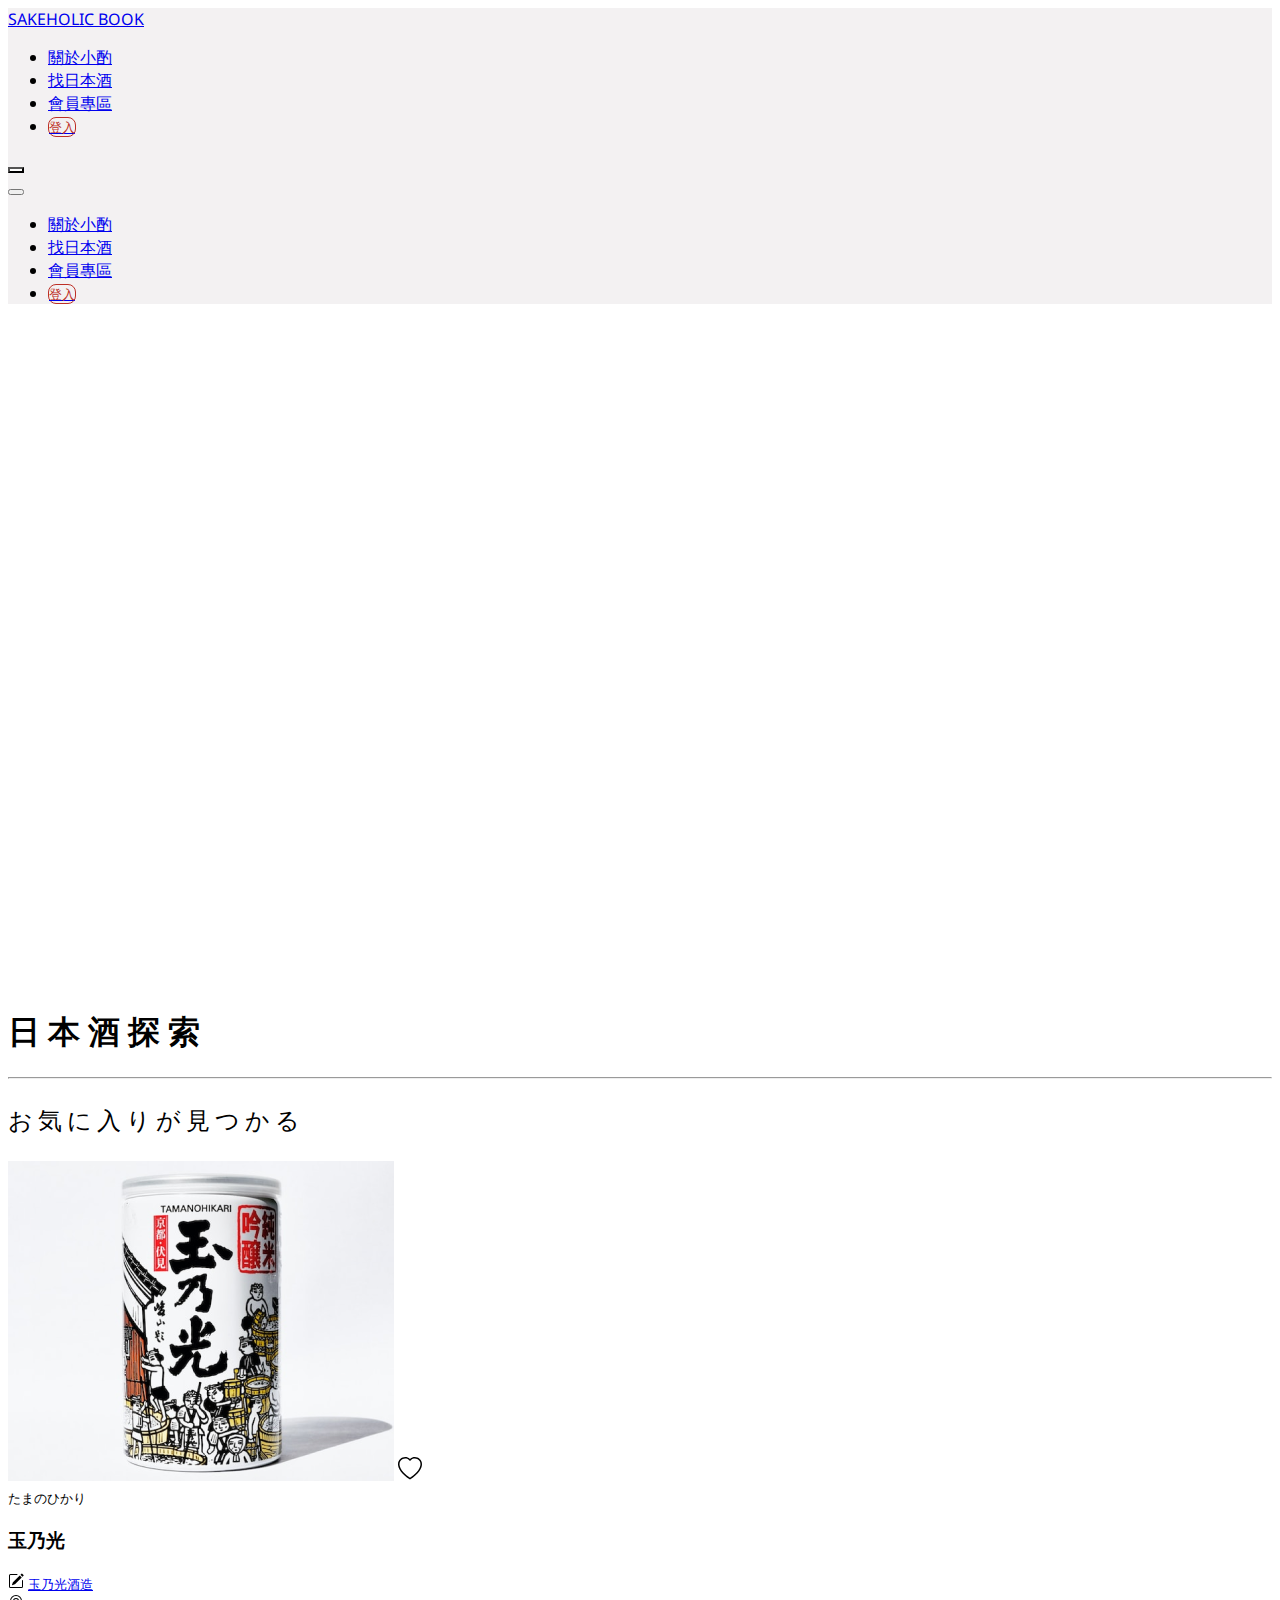
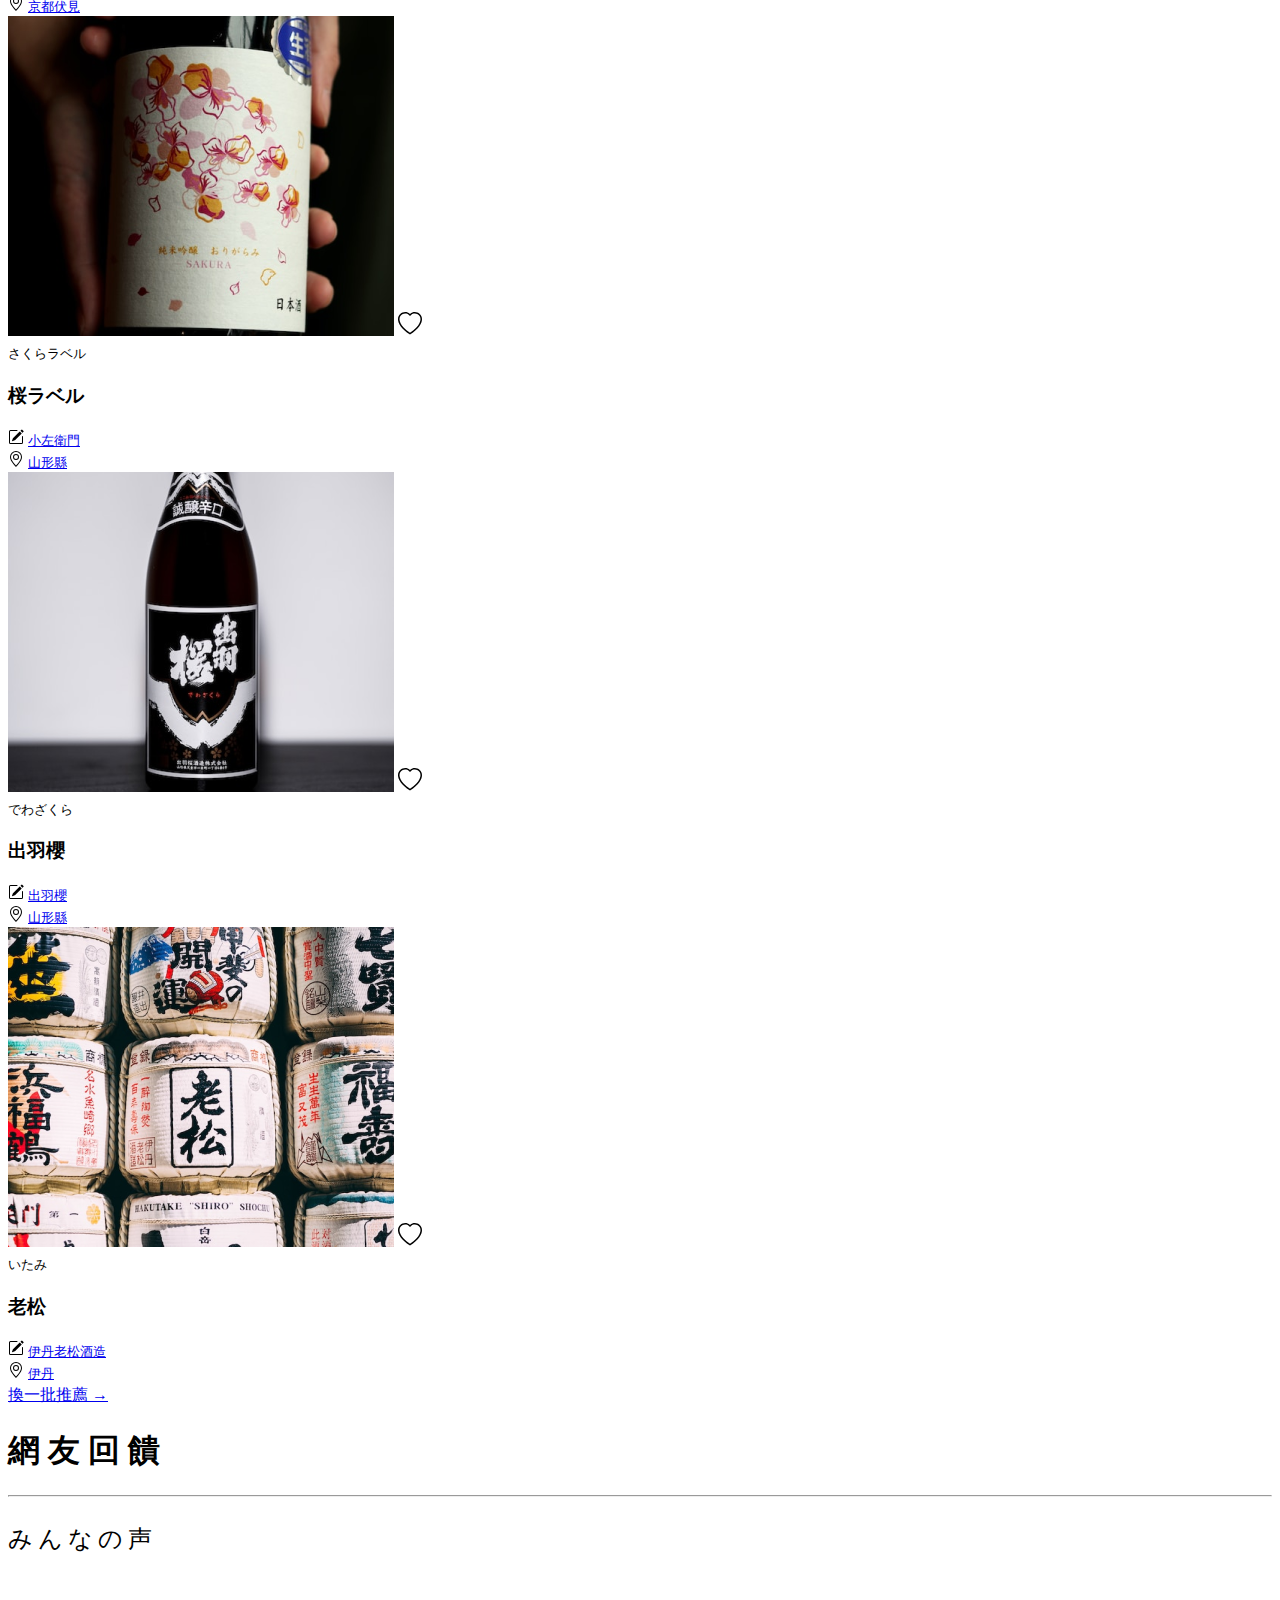
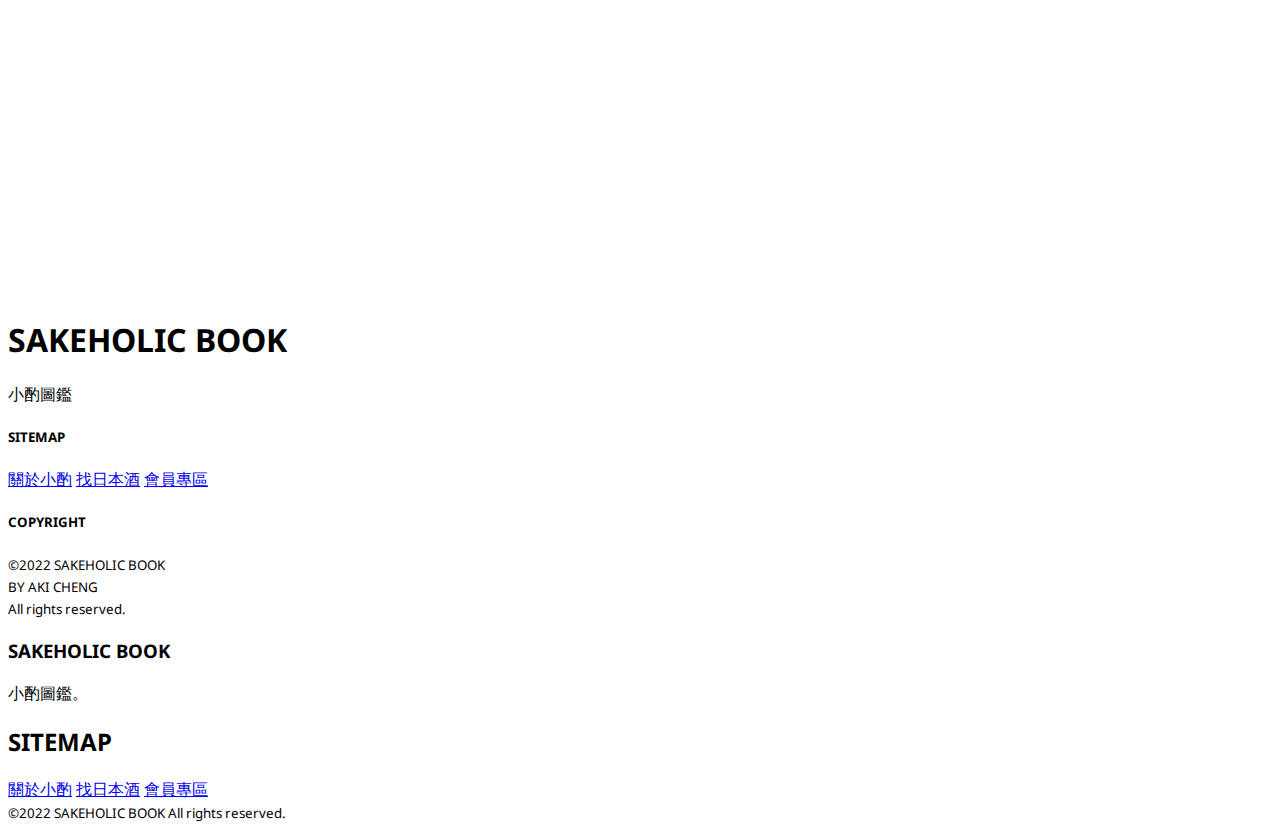
==== html/index.html @ f21bcbd8 "home page finish" ====
<!DOCTYPE html>
<html lang="en">
<head>
    <meta charset="UTF-8">
    <meta http-equiv="X-UA-Compatible" content="IE=edge">
    <meta name="viewport" content="width=device-width, initial-scale=1.0">
    <link href="https://cdn.jsdelivr.net/npm/bootstrap@5.3.0-alpha2/dist/css/bootstrap.min.css" rel="stylesheet" 
    integrity="sha384-aFq/bzH65dt+w6FI2ooMVUpc+21e0SRygnTpmBvdBgSdnuTN7QbdgL+OapgHtvPp" crossorigin="anonymous">
    <link rel="preconnect" href="https://fonts.googleapis.com">
    <link rel="preconnect" href="https://fonts.gstatic.com" crossorigin>
    <link href="https://fonts.googleapis.com/css2?family=Noto+Sans:wght@400;600;700&display=swap" rel="stylesheet">     
    <link rel="stylesheet" href="../css/index.css">
    <script src="https://cdn.jsdelivr.net/npm/bootstrap@5.3.0-alpha2/dist/js/bootstrap.bundle.min.js" 
    integrity="sha384-qKXV1j0HvMUeCBQ+QVp7JcfGl760yU08IQ+GpUo5hlbpg51QRiuqHAJz8+BrxE/N" crossorigin="anonymous"></script>
    <title>Document</title>
</head>
<body>
    <nav class="navbar w-100">
        <div class="container p-0">
            <div class="container-fluid px-0 py-4 d-flex  flex-sm-column flex-lg-row justify-content-between align-items-start">
                <a class="navbar-brand fs-4 fw-bold m-0 d-inline ms-3 ms-lg-0 title" href="./index.html">SAKEHOLIC BOOK</a>
                <div class="d-none d-sm-block">
                    <ul class="nav justify-content-end">
                        <li class="nav-item mx-3 my-2">
                            <a class="nav-link text-dark p-0" href="#">關於小酌</a>
                        </li>
                        <li class="nav-item mx-3 my-2">
                            <a class="nav-link text-dark p-0" href="#">找日本酒</a>
                        </li>
                        <li class="nav-item mx-3 my-2">
                            <a class="nav-link text-dark p-0" href="#">會員專區</a>
                        </li>
                        <li class="nav-item mx-3 my-2">
                            <a class="text-decoration-none" href="#">
                                <small class="red login px-4 py-1 fw-bold">登入</small>
                            </a>
                        </li>
                    </ul>
                </div>
                <div class="d-sm-none mx-4">
                    <button class="navbar-toggler menu" type="button" data-bs-toggle="offcanvas" data-bs-target="#offcanvasNavbar" aria-controls="offcanvasNavbar" aria-label="Toggle navigation">
                        <span class="navbar-toggler-icon"></span>
                    </button>
                    <div class="offcanvas offcanvas-end" tabindex="-1" id="offcanvasNavbar" aria-labelledby="offcanvasNavbarLabel">
                        <div class="offcanvas-header">
                          <button type="button" class="btn-close" data-bs-dismiss="offcanvas" aria-label="Close"></button>
                        </div>
                        <div class="offcanvas-body d-flex justify-content-center">
                            <ul class="nav d-flex flex-column justify-content-evenly text-center">
                                <li class="nav-item mx-3 my-2">
                                    <a class="nav-link text-dark p-0 fs-2" href="#">關於小酌</a>
                                </li>
                                <li class="nav-item mx-3 my-2">
                                    <a class="nav-link text-dark p-0 fs-2" href="#">找日本酒</a>
                                </li>
                                <li class="nav-item mx-3 my-2">
                                    <a class="nav-link text-dark p-0 fs-2" href="#">會員專區</a>
                                </li>
                                <li class="nav-item mx-3 my-2">
                                    <a class="text-decoration-none" href="#">
                                        <small class="red login px-4 py-1 fw-bold fs-2">登入</small>
                                    </a>
                                </li>
                            </ul>
                        </div>
                    </div>
                </div>
            </div>
        </div>
    </nav>
    <header class="hero mb-5"></header>
    <section class="my-5">
        <div class="container">
            <div class="m-2 m-md-5">
                <div class="d-flex flex-row justify-content-between align-items-center">
                    <h1 class="fw-bold section-title">日本酒探索</h1>
                    <hr class="w-50">
                </div>
                <p class="section-subtitle fw-light">お気に入りが見つかる</p>
            </div>
            <div class="mb-5">
                <div class="row row-cols-1 row-cols-md-2 g-5 w-100 m-0">
                    <div class="col p-0">
                        <div class="card  border-light-subtles mx-auto position-relative shadow left">
                            <img src="../image/index/Rectangle 310.png" class="card-img-top" alt="...">
                            <svg xmlns="http://www.w3.org/2000/svg" width="24" height="24" fill="currentColor" class="bi bi-heart position-absolute heart" viewBox="0 0 16 16">
                                <path d="m8 2.748-.717-.737C5.6.281 2.514.878 1.4 3.053c-.523 1.023-.641 2.5.314 4.385.92 1.815 2.834 3.989 6.286 6.357 3.452-2.368 5.365-4.542 6.286-6.357.955-1.886.838-3.362.314-4.385C13.486.878 10.4.28 8.717 2.01L8 2.748zM8 15C-7.333 4.868 3.279-3.04 7.824 1.143c.06.055.119.112.176.171a3.12 3.12 0 0 1 .176-.17C12.72-3.042 23.333 4.867 8 15z"/>
                            </svg>
                            <div class="card-body mx-3">
                                <small class="text-body-tertiary">たまのひかり</small>
                                <h3 class="fw-bold my-2">玉乃光</h3>
                                <div class="d-flex flex-row justify-content-between fw-bold">
                                    <div class="text-secondary">
                                        <svg xmlns="http://www.w3.org/2000/svg" width="16" height="16" fill="currentColor" class="bi bi-pencil-square" viewBox="0 0 16 16">
                                            <path d="M15.502 1.94a.5.5 0 0 1 0 .706L14.459 3.69l-2-2L13.502.646a.5.5 0 0 1 .707 0l1.293 1.293zm-1.75 2.456-2-2L4.939 9.21a.5.5 0 0 0-.121.196l-.805 2.414a.25.25 0 0 0 .316.316l2.414-.805a.5.5 0 0 0 .196-.12l6.813-6.814z"/>
                                            <path fill-rule="evenodd" d="M1 13.5A1.5 1.5 0 0 0 2.5 15h11a1.5 1.5 0 0 0 1.5-1.5v-6a.5.5 0 0 0-1 0v6a.5.5 0 0 1-.5.5h-11a.5.5 0 0 1-.5-.5v-11a.5.5 0 0 1 .5-.5H9a.5.5 0 0 0 0-1H2.5A1.5 1.5 0 0 0 1 2.5v11z"/>
                                        </svg>
                                        <small><a href="#" class="text-decoration-none link-secondary">玉乃光酒造</a></small>
                                    </div>
                                    <div class="text-secondary">
                                        <svg xmlns="http://www.w3.org/2000/svg" viewBox="0 0 16 16" width="16" height="16" fill="currentColor" class="text-secondary">
                                            <path d="M12.166 8.94c-.524 1.062-1.234 2.12-1.96 3.07A31.493 31.493 0 0 1 8 14.58a31.481 31.481 0 0 1-2.206-2.57c-.726-.95-1.436-2.008-1.96-3.07C3.304 7.867 3 6.862 3 6a5 5 0 0 1 10 0c0 .862-.305 1.867-.834 2.94zM8 16s6-5.686 6-10A6 6 0 0 0 2 6c0 4.314 6 10 6 10z"></path>
                                            <path d="M8 8a2 2 0 1 1 0-4 2 2 0 0 1 0 4zm0 1a3 3 0 1 0 0-6 3 3 0 0 0 0 6z"></path>
                                        </svg>
                                        <small><a href="#" class="text-decoration-none link-secondary">京都伏見</a></small>
                                    </div>
                                </div>
                            </div>
                        </div>
                    </div>
                    <div class="col p-0">
                        <div class="card  border-light-subtles mx-auto position-relative shadow right">
                            <img src="../image/index/Rectangle 310 (1).png" class="card-img-top" alt="...">
                            <svg xmlns="http://www.w3.org/2000/svg" width="24" height="24" fill="currentColor" class="bi bi-heart position-absolute heart" viewBox="0 0 16 16">
                                <path d="m8 2.748-.717-.737C5.6.281 2.514.878 1.4 3.053c-.523 1.023-.641 2.5.314 4.385.92 1.815 2.834 3.989 6.286 6.357 3.452-2.368 5.365-4.542 6.286-6.357.955-1.886.838-3.362.314-4.385C13.486.878 10.4.28 8.717 2.01L8 2.748zM8 15C-7.333 4.868 3.279-3.04 7.824 1.143c.06.055.119.112.176.171a3.12 3.12 0 0 1 .176-.17C12.72-3.042 23.333 4.867 8 15z"/>
                            </svg>
                            <div class="card-body mx-3">
                                <small class="text-body-tertiary">さくらラベル</small>
                                <h3 class="fw-bold my-2">桜ラベル</h3>
                                <div class="d-flex flex-row justify-content-between fw-bold">
                                    <div class="text-secondary">
                                        <svg xmlns="http://www.w3.org/2000/svg" width="16" height="16" fill="currentColor" class="bi bi-pencil-square" viewBox="0 0 16 16">
                                            <path d="M15.502 1.94a.5.5 0 0 1 0 .706L14.459 3.69l-2-2L13.502.646a.5.5 0 0 1 .707 0l1.293 1.293zm-1.75 2.456-2-2L4.939 9.21a.5.5 0 0 0-.121.196l-.805 2.414a.25.25 0 0 0 .316.316l2.414-.805a.5.5 0 0 0 .196-.12l6.813-6.814z"/>
                                            <path fill-rule="evenodd" d="M1 13.5A1.5 1.5 0 0 0 2.5 15h11a1.5 1.5 0 0 0 1.5-1.5v-6a.5.5 0 0 0-1 0v6a.5.5 0 0 1-.5.5h-11a.5.5 0 0 1-.5-.5v-11a.5.5 0 0 1 .5-.5H9a.5.5 0 0 0 0-1H2.5A1.5 1.5 0 0 0 1 2.5v11z"/>
                                        </svg>
                                        <small><a href="#" class="text-decoration-none link-secondary">小左衛門</a></small>
                                    </div>
                                    <div class="text-secondary">
                                        <svg xmlns="http://www.w3.org/2000/svg" viewBox="0 0 16 16" width="16" height="16" fill="currentColor" class="text-secondary">
                                            <path d="M12.166 8.94c-.524 1.062-1.234 2.12-1.96 3.07A31.493 31.493 0 0 1 8 14.58a31.481 31.481 0 0 1-2.206-2.57c-.726-.95-1.436-2.008-1.96-3.07C3.304 7.867 3 6.862 3 6a5 5 0 0 1 10 0c0 .862-.305 1.867-.834 2.94zM8 16s6-5.686 6-10A6 6 0 0 0 2 6c0 4.314 6 10 6 10z"></path>
                                            <path d="M8 8a2 2 0 1 1 0-4 2 2 0 0 1 0 4zm0 1a3 3 0 1 0 0-6 3 3 0 0 0 0 6z"></path>
                                        </svg>
                                        <small><a href="#" class="text-decoration-none link-secondary">山形縣</a></small>
                                    </div>
                                </div>
                            </div>
                        </div>
                    </div>
                    <div class="col p-0">
                        <div class="card  border-light-subtles mx-auto position-relative shadow left">
                            <img src="../image/index/Rectangle 310 (3).png" class="card-img-top" alt="...">
                            <svg xmlns="http://www.w3.org/2000/svg" width="24" height="24" fill="currentColor" class="bi bi-heart position-absolute heart" viewBox="0 0 16 16">
                                <path d="m8 2.748-.717-.737C5.6.281 2.514.878 1.4 3.053c-.523 1.023-.641 2.5.314 4.385.92 1.815 2.834 3.989 6.286 6.357 3.452-2.368 5.365-4.542 6.286-6.357.955-1.886.838-3.362.314-4.385C13.486.878 10.4.28 8.717 2.01L8 2.748zM8 15C-7.333 4.868 3.279-3.04 7.824 1.143c.06.055.119.112.176.171a3.12 3.12 0 0 1 .176-.17C12.72-3.042 23.333 4.867 8 15z"/>
                            </svg>
                            <div class="card-body mx-3">
                                <small class="text-body-tertiary">でわざくら</small>
                                <h3 class="fw-bold my-2">出羽櫻</h3>
                                <div class="d-flex flex-row justify-content-between fw-bold">
                                    <div class="text-secondary">
                                        <svg xmlns="http://www.w3.org/2000/svg" width="16" height="16" fill="currentColor" class="bi bi-pencil-square" viewBox="0 0 16 16">
                                            <path d="M15.502 1.94a.5.5 0 0 1 0 .706L14.459 3.69l-2-2L13.502.646a.5.5 0 0 1 .707 0l1.293 1.293zm-1.75 2.456-2-2L4.939 9.21a.5.5 0 0 0-.121.196l-.805 2.414a.25.25 0 0 0 .316.316l2.414-.805a.5.5 0 0 0 .196-.12l6.813-6.814z"/>
                                            <path fill-rule="evenodd" d="M1 13.5A1.5 1.5 0 0 0 2.5 15h11a1.5 1.5 0 0 0 1.5-1.5v-6a.5.5 0 0 0-1 0v6a.5.5 0 0 1-.5.5h-11a.5.5 0 0 1-.5-.5v-11a.5.5 0 0 1 .5-.5H9a.5.5 0 0 0 0-1H2.5A1.5 1.5 0 0 0 1 2.5v11z"/>
                                        </svg>
                                        <small><a href="#" class="text-decoration-none link-secondary">出羽櫻</a></small>
                                    </div>
                                    <div class="text-secondary">
                                        <svg xmlns="http://www.w3.org/2000/svg" viewBox="0 0 16 16" width="16" height="16" fill="currentColor" class="text-secondary">
                                            <path d="M12.166 8.94c-.524 1.062-1.234 2.12-1.96 3.07A31.493 31.493 0 0 1 8 14.58a31.481 31.481 0 0 1-2.206-2.57c-.726-.95-1.436-2.008-1.96-3.07C3.304 7.867 3 6.862 3 6a5 5 0 0 1 10 0c0 .862-.305 1.867-.834 2.94zM8 16s6-5.686 6-10A6 6 0 0 0 2 6c0 4.314 6 10 6 10z"></path>
                                            <path d="M8 8a2 2 0 1 1 0-4 2 2 0 0 1 0 4zm0 1a3 3 0 1 0 0-6 3 3 0 0 0 0 6z"></path>
                                        </svg>
                                        <small><a href="#" class="text-decoration-none link-secondary">山形縣</a></small>
                                    </div>
                                </div>
                            </div>
                        </div>
                    </div>
                    <div class="col p-0">
                        <div class="card  border-light-subtles mx-auto position-relative shadow right">
                            <img src="../image/index/Rectangle 310 (2).png" class="card-img-top" alt="...">
                            <svg xmlns="http://www.w3.org/2000/svg" width="24" height="24" fill="currentColor" class="bi bi-heart position-absolute heart" viewBox="0 0 16 16">
                                <path d="m8 2.748-.717-.737C5.6.281 2.514.878 1.4 3.053c-.523 1.023-.641 2.5.314 4.385.92 1.815 2.834 3.989 6.286 6.357 3.452-2.368 5.365-4.542 6.286-6.357.955-1.886.838-3.362.314-4.385C13.486.878 10.4.28 8.717 2.01L8 2.748zM8 15C-7.333 4.868 3.279-3.04 7.824 1.143c.06.055.119.112.176.171a3.12 3.12 0 0 1 .176-.17C12.72-3.042 23.333 4.867 8 15z"/>
                            </svg>
                            <div class="card-body mx-3">
                                <small class="text-body-tertiary">いたみ</small>
                                <h3 class="fw-bold my-2">老松</h3>
                                <div class="d-flex flex-row justify-content-between fw-bold">
                                    <div class="text-secondary">
                                        <svg xmlns="http://www.w3.org/2000/svg" width="16" height="16" fill="currentColor" class="bi bi-pencil-square" viewBox="0 0 16 16">
                                            <path d="M15.502 1.94a.5.5 0 0 1 0 .706L14.459 3.69l-2-2L13.502.646a.5.5 0 0 1 .707 0l1.293 1.293zm-1.75 2.456-2-2L4.939 9.21a.5.5 0 0 0-.121.196l-.805 2.414a.25.25 0 0 0 .316.316l2.414-.805a.5.5 0 0 0 .196-.12l6.813-6.814z"/>
                                            <path fill-rule="evenodd" d="M1 13.5A1.5 1.5 0 0 0 2.5 15h11a1.5 1.5 0 0 0 1.5-1.5v-6a.5.5 0 0 0-1 0v6a.5.5 0 0 1-.5.5h-11a.5.5 0 0 1-.5-.5v-11a.5.5 0 0 1 .5-.5H9a.5.5 0 0 0 0-1H2.5A1.5 1.5 0 0 0 1 2.5v11z"/>
                                        </svg>
                                        <small><a href="#" class="text-decoration-none link-secondary">伊丹老松酒造</a></small>
                                    </div>
                                    <div class="text-secondary">
                                        <svg xmlns="http://www.w3.org/2000/svg" viewBox="0 0 16 16" width="16" height="16" fill="currentColor" class="text-secondary">
                                            <path d="M12.166 8.94c-.524 1.062-1.234 2.12-1.96 3.07A31.493 31.493 0 0 1 8 14.58a31.481 31.481 0 0 1-2.206-2.57c-.726-.95-1.436-2.008-1.96-3.07C3.304 7.867 3 6.862 3 6a5 5 0 0 1 10 0c0 .862-.305 1.867-.834 2.94zM8 16s6-5.686 6-10A6 6 0 0 0 2 6c0 4.314 6 10 6 10z"></path>
                                            <path d="M8 8a2 2 0 1 1 0-4 2 2 0 0 1 0 4zm0 1a3 3 0 1 0 0-6 3 3 0 0 0 0 6z"></path>
                                        </svg>
                                        <small><a href="#" class="text-decoration-none link-secondary">伊丹</a></small>
                                    </div>
                                </div>
                            </div>
                        </div>
                    </div>
                </div>
            </div>
            <div class="d-flex flex-row justify-content-end">
                <div class="btn bg-dark text-center me-0 me-sm-5">
                    <a href="#" class="text-decoration-none text-white">換一批推薦 →</a>
                </div>
            </div>
        </div>
    </section>
    <section class="my-5">
        <div class="container">
            <div class="m-2 m-md-5">
                <div class="d-flex flex-row justify-content-between align-items-center">
                    <h1 class="fw-bold section-title">網友回饋</h1>
                    <hr class="w-50">
                </div>
                <p class="section-subtitle fw-light">みんなの声</p>
            </div>
            <div class="mx-auto my-5 bottom main">
                <div class="row slider flex-nowrap">
                    <div class="col-4 slide mx-3">
                        <div class="position-relative">
                            <div class="d-flex flex-row justify-content-center">
                                <img class="image position-relative" src="../image/index/custom2.png" alt="">
                            </div>
                            <div class="card w-100 border-dark rounded-4 bg-dark">
                                <div class="card-body text-nowrap text-center text-white py-5 px-0">
                                    <h4 class="card-title fw-bold mb-3">NIPPON SUKI</h4>
                                    <h6 class="card-subtitle mb-2 fw-normal">30代  廣告公關</h6>
                                    <p class="card-text">推薦給喜歡日本清酒的酒友<br>收藏功能真的太方便了<br>也可以探索許多沒喝過的日本酒！</p>
                                </div>
                            </div>
                        </div>
                    </div>
                    <div class="col-4 slide mx-3">
                        <div class="position-relative">
                            <div class="d-flex flex-row justify-content-center">
                                <img class="image position-relative" src="../image/index/custom3.png" alt="">
                            </div>
                            <div class="card w-100 border-dark rounded-4 bg-dark">
                                <div class="card-body text-nowrap text-center text-white py-5 px-0">
                                    <h4 class="card-title fw-bold mb-3">Ruby Cheng</h4>
                                    <h6 class="card-subtitle mb-2 fw-normal">30代  廣告公關</h6>
                                    <p class="card-text">推薦給喜歡日本清酒的酒友<br>收藏功能真的太方便了<br>也可以探索許多沒喝過的日本酒！</p>
                                </div>
                            </div>
                        </div>
                    </div>
                    <div class="col-4 slide mx-3">
                        <div class="position-relative">
                            <div class="d-flex flex-row justify-content-center">
                                <img class="image position-relative" src="../image/index/custom1.png" alt="">
                            </div>
                            <div class="card w-100 border-dark rounded-4 bg-dark">
                                <div class="card-body text-nowrap text-center text-white py-5 px-0">
                                    <h4 class="card-title fw-bold mb-3">RAMEN</h4>
                                    <h6 class="card-subtitle mb-2 fw-normal">30代  廣告公關</h6>
                                    <p class="card-text">推薦給喜歡日本清酒的酒友<br>收藏功能真的太方便了<br>也可以探索許多沒喝過的日本酒！</p>
                                </div>
                            </div>
                        </div>
                    </div>
                </div>
            </div>
        </div>
    </section>
    <footer class="bg-dark text-white p-5 px-lg-0 fw-normal d-none d-sm-block">
        <div class="container p-0">
            <div class="row d-flex flex-row justify-content-center">
                <div class="col-4 col-lg-2">
                    <h1 class="mb-3">SAKEHOLIC BOOK</h1>
                    <p>小酌圖鑑</p>
                </div>
                <div class="col-4 d-flex flex-column align-items-center">
                    <h5 class="mb-3 fs-4">SITEMAP</h5>
                    <a href="#" class="fs-5 mb-3 text-white text-decoration-none">關於小酌</a>
                    <a href="#" class="fs-5 mb-3 text-white text-decoration-none">找日本酒</a>
                    <a href="#" class="fs-5 mb-3 text-white text-decoration-none">會員專區</a>
                </div>
                <div class="col-4 ps-5">
                    <h5 class="fs-4">COPYRIGHT</h5>
                    <small>©2022 SAKEHOLIC BOOK<br>BY AKI CHENG<br>All rights reserved.</small>
                </div>
            </div>
        </div>
    </footer>
    <footer class="bg-dark text-white text-center fw-normal d-block d-sm-none">
        <div class="container py-5">
            <div class="mb-5">
                <h3 class="fs-1 mb-1">SAKEHOLIC BOOK</h3>
                <p class="fs-5 mb-0">小酌圖鑑。</p>
            </div>
            <div class="d-flex flex-column align-items-center my-4">
                <h2 class="mb-3">SITEMAP</h2>
                <a href="#" class="fs-5 mb-3 text-white text-decoration-none">關於小酌</a>
                <a href="#" class="fs-5 mb-3 text-white text-decoration-none">找日本酒</a>
                <a href="#" class="fs-5 mb-3 text-white text-decoration-none">會員專區</a>
            </div>
            <small>©2022 SAKEHOLIC BOOK All rights reserved.</small>
        </div>
    </footer>
</body>
</html>
---- css/index.css ----
html{
    font-family: 'Noto Sans', sans-serif;
    position: relative;
}

.navbar{
    background-color: #F3F1F2;
}

.red{
    color: #BD2F26;
}

.login{
    border: 1px solid #BD2F26;
    border-radius: 8px;
    transition: 0.3s;
}

.login:hover{
    color: #fff;
    background-color: #BD2F26;
}

.menu{
    background-color: #fff ;
}

.hero{
    background-image: url(https://aki168.github.io/sakeholic/media/main-section-text.png);
    height: 668px;
    background-size: cover;
    background-position: center center;
}

.section-title{
    letter-spacing: 8px;
}

.section-subtitle{
    letter-spacing: 5px;
    font-size: 24px;
}

.main{
    width: 75%;
}

.card{
    width: 75%;
}

.heart{
    top: 16px;
    right: 16px;
    cursor: pointer;
}

.left{
    animation: left 2.5s forwards;
}

@keyframes left {
    0% {
        opacity: 0;
        left: -100%; /* 初始位置 */
    }
    100% {
        opacity: 1;
        left: 0; /* 終止位置 */
    }
}

.right{
    animation: right 2.5s forwards;
}

@keyframes right {
    0% {
        opacity: 0;
        right: -100%; /* 初始位置 */
    }
    100% {
        opacity: 1;
        right: 0; /* 終止位置 */
    }
}

.image{
    width: 120px;
    height: 120px;
    border-radius: 50%;
    top: 40px;
    z-index: 1000;
}

.slider {
    overflow-x: scroll;
    white-space: nowrap;
}
  
.slide {
    display: inline-block;
    width: 50%; /* 每個 slide 寬度為整個視窗的寬度 */
    height: 50%; /* 每個 slide 高度為整個視窗的高度 */
}

.bottom{
    position: relative;
    bottom: -100px;
    animation: bottom 2.5s forwards;
    opacity: 0;
}

@keyframes bottom {
    100% { 
        bottom: 0; 
        opacity: 1;
    }
}

@media screen and (max-width: 576px)
{
    .navbar{
        background-color: #000;
    }

    .title{
        color: #fff;
    }

    .hero{
        background-image: url(https://aki168.github.io/sakeholic/media/main-section-md.png);
    }

    .card{
        width: 100%;
    }

    .section-title{
        font-size: 20px;
    }

    .section-subtitle{
        font-size: 16px;
    }

    .slide{
        width: 95%;
        height: 95%;
    }

    .main{
        width: 100%;
    }
}
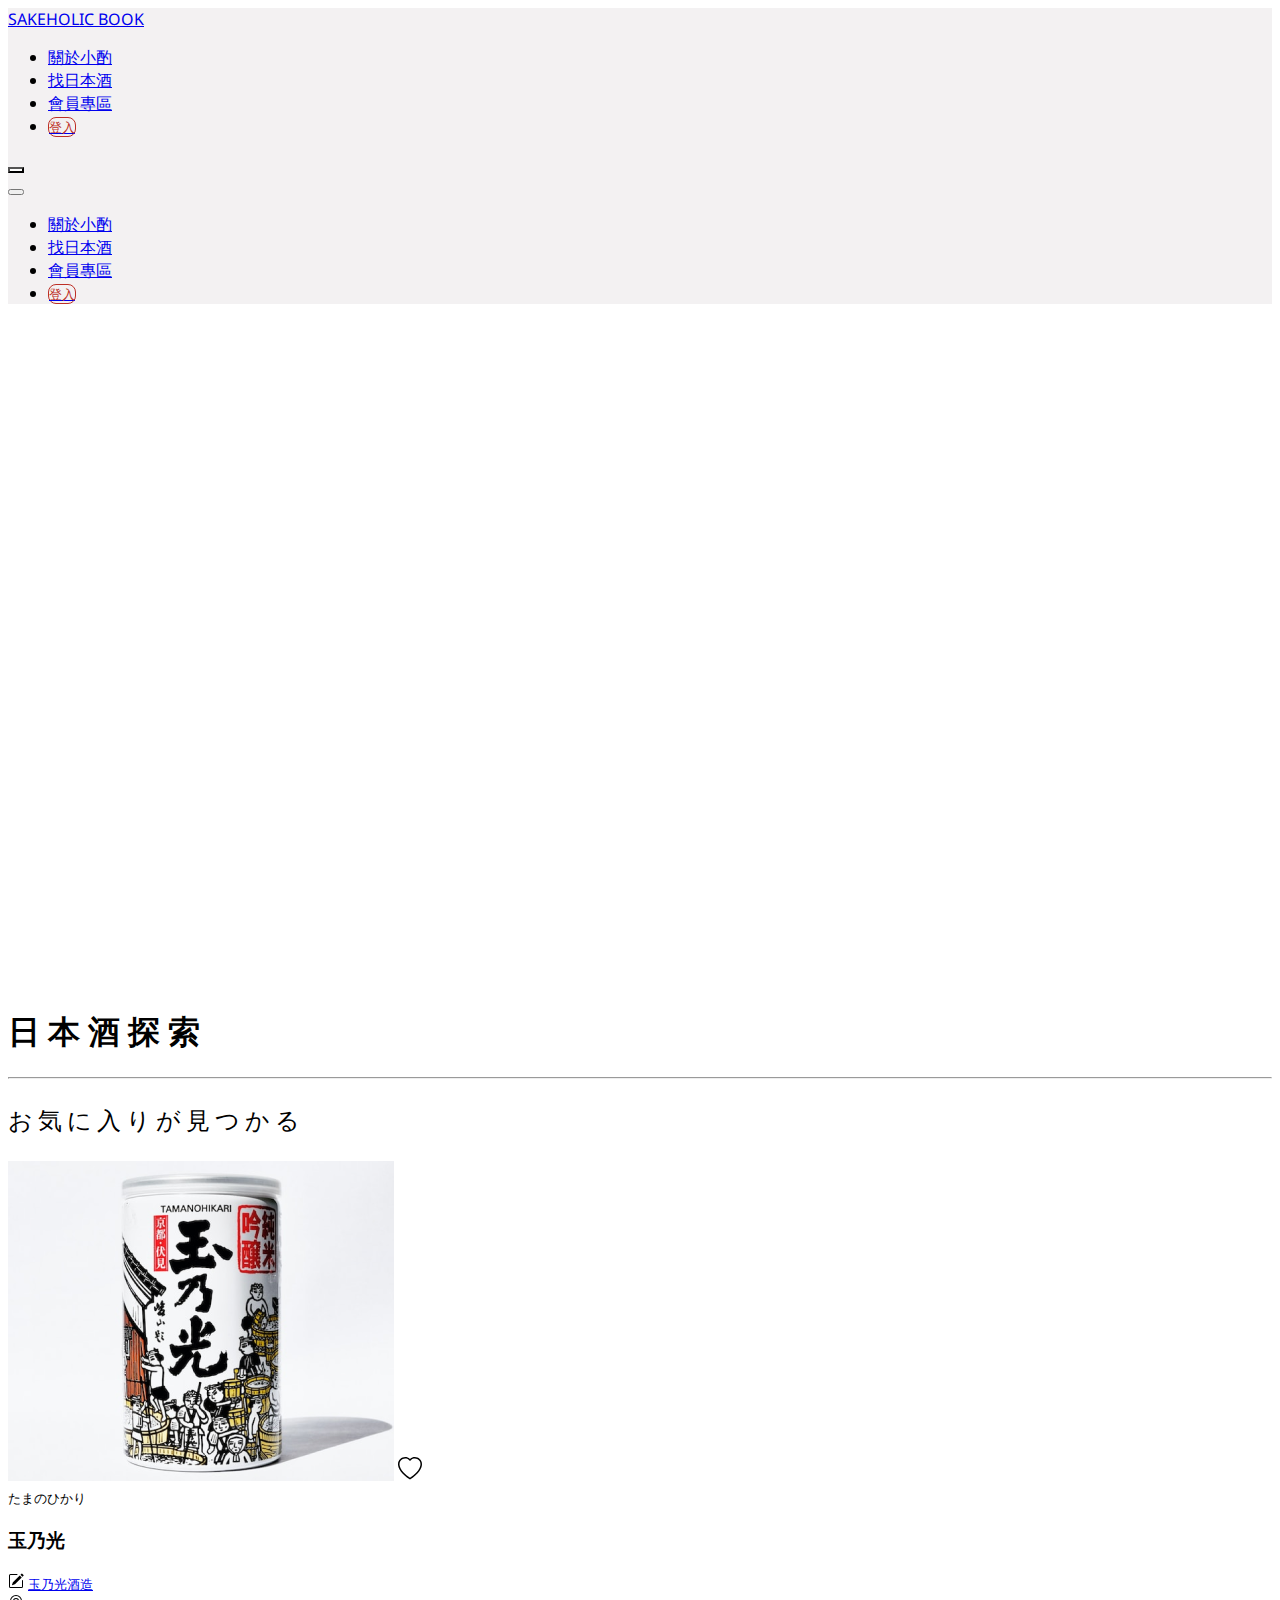
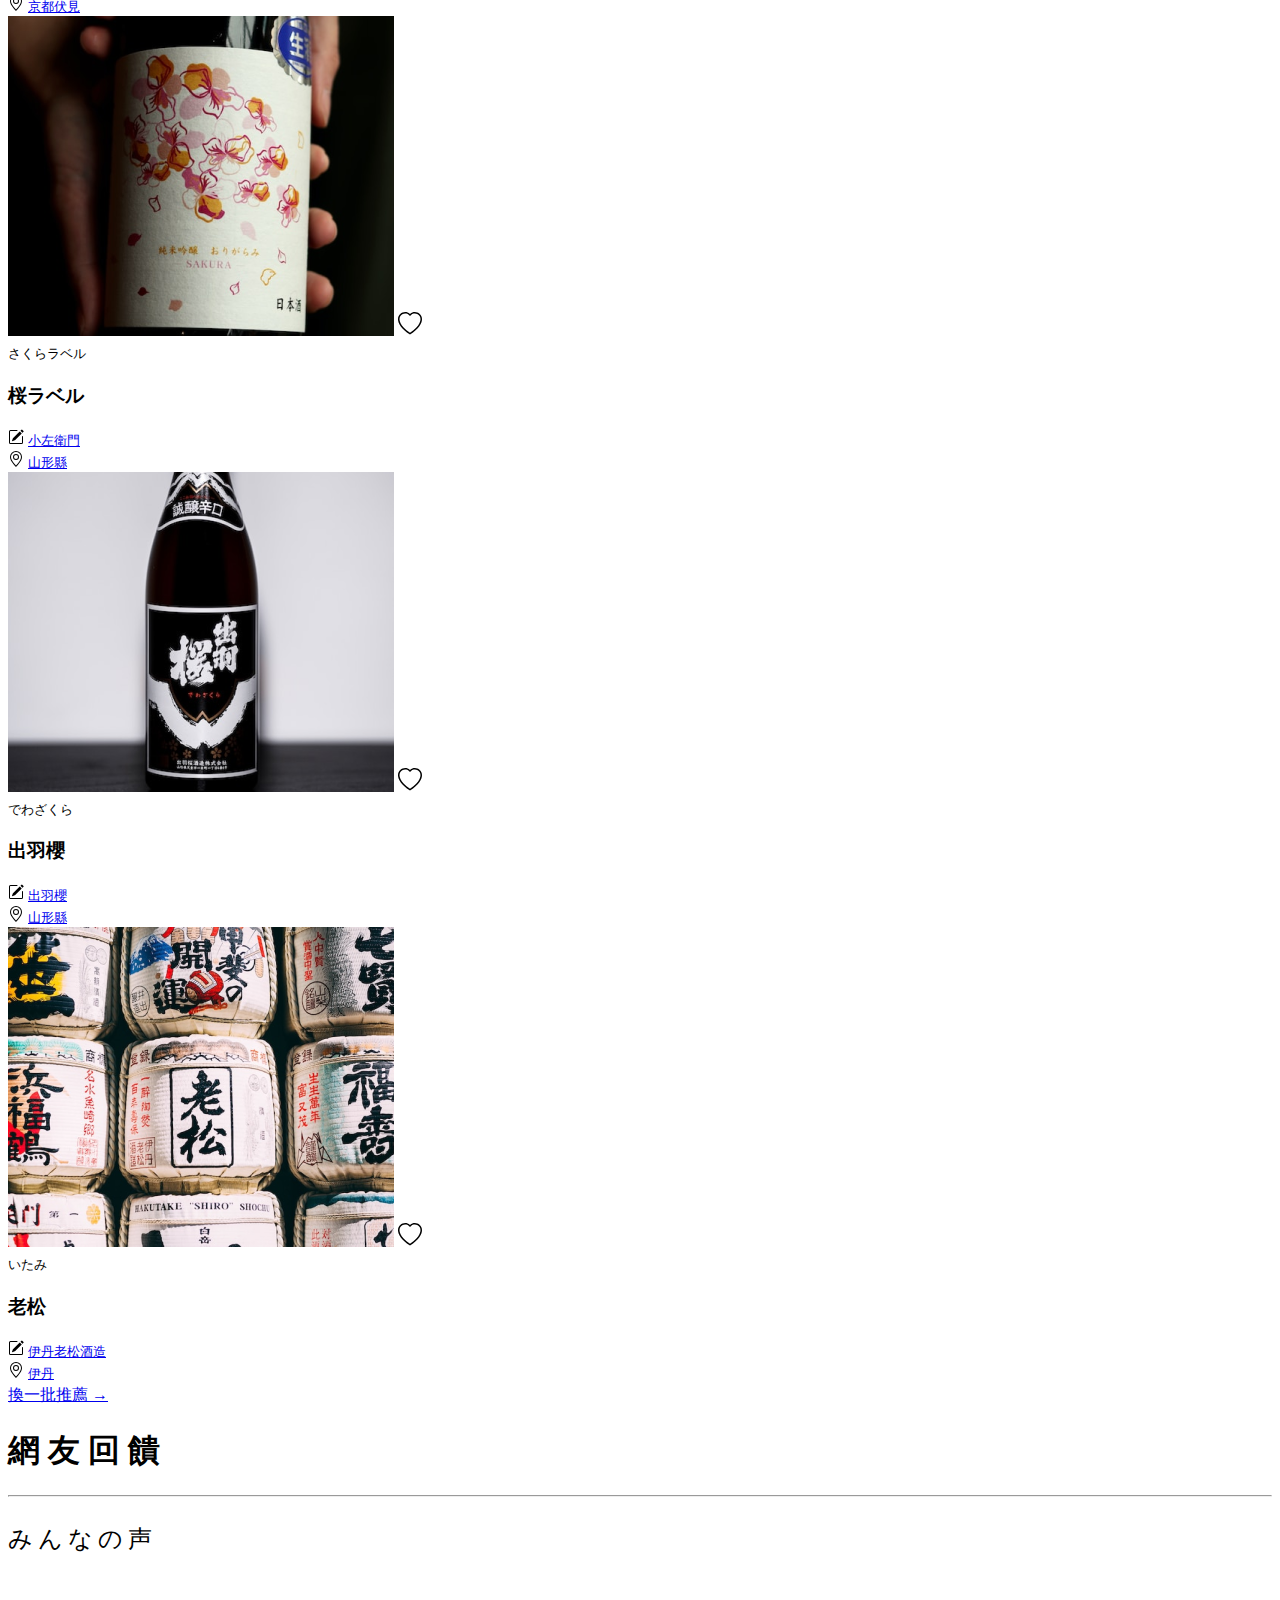
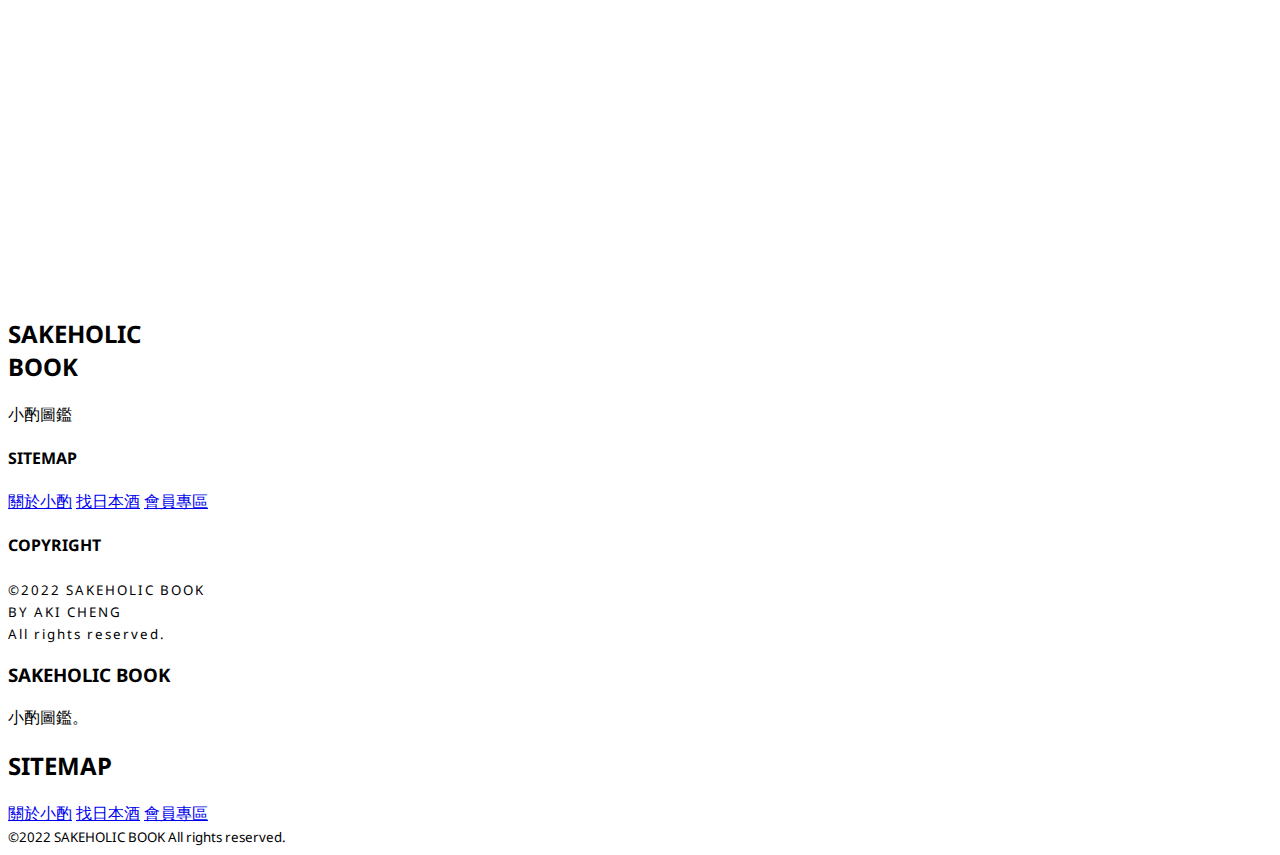
==== commit dc6271b9: "finish login and sign up , login and sign up video unfinished" ====
--- a/html/index.html
+++ b/html/index.html
@@ -31,7 +31,7 @@
                             <a class="nav-link text-dark p-0" href="#">會員專區</a>
                         </li>
                         <li class="nav-item mx-3 my-2">
-                            <a class="text-decoration-none" href="#">
+                            <a class="text-decoration-none" href="../html/login.html">
                                 <small class="red login px-4 py-1 fw-bold">登入</small>
                             </a>
                         </li>
@@ -57,7 +57,7 @@
                                     <a class="nav-link text-dark p-0 fs-2" href="#">會員專區</a>
                                 </li>
                                 <li class="nav-item mx-3 my-2">
-                                    <a class="text-decoration-none" href="#">
+                                    <a class="text-decoration-none" href="../html/login.html">
                                         <small class="red login px-4 py-1 fw-bold fs-2">登入</small>
                                     </a>
                                 </li>
@@ -260,20 +260,20 @@
     </section>
     <footer class="bg-dark text-white p-5 px-lg-0 fw-normal d-none d-sm-block">
         <div class="container p-0">
-            <div class="row d-flex flex-row justify-content-center">
-                <div class="col-4 col-lg-2">
-                    <h1 class="mb-3">SAKEHOLIC BOOK</h1>
-                    <p>小酌圖鑑</p>
-                </div>
-                <div class="col-4 d-flex flex-column align-items-center">
-                    <h5 class="mb-3 fs-4">SITEMAP</h5>
-                    <a href="#" class="fs-5 mb-3 text-white text-decoration-none">關於小酌</a>
-                    <a href="#" class="fs-5 mb-3 text-white text-decoration-none">找日本酒</a>
-                    <a href="#" class="fs-5 mb-3 text-white text-decoration-none">會員專區</a>
-                </div>
-                <div class="col-4 ps-5">
-                    <h5 class="fs-4">COPYRIGHT</h5>
-                    <small>©2022 SAKEHOLIC BOOK<br>BY AKI CHENG<br>All rights reserved.</small>
+            <div class="d-flex flex-row justify-content-around fw-normal">
+                <div>
+                    <h2 class="fs-1 mb-3">SAKEHOLIC <br>BOOK</h2>
+                    <p class="m-0 fs-5">小酌圖鑑</p>
+                </div>
+                <div class="d-flex flex-column justify-content-center align-items-center">
+                    <h4 class="mb-3">SITEMAP</h4>
+                    <a href="#" class="my-2 text-decoration-none text-white fs-5">關於小酌</a>
+                    <a href="#" class="my-2 text-decoration-none text-white fs-5">找日本酒</a>
+                    <a href="#" class="my-2 text-decoration-none text-white fs-5">會員專區</a>
+                </div>
+                <div>
+                    <h4 class="mb-3">COPYRIGHT</h4>
+                    <small class="fw-light footer-small">©2022 SAKEHOLIC BOOK <br>BY AKI CHENG <br>All rights reserved.</small>
                 </div>
             </div>
         </div>
@@ -290,7 +290,7 @@
                 <a href="#" class="fs-5 mb-3 text-white text-decoration-none">找日本酒</a>
                 <a href="#" class="fs-5 mb-3 text-white text-decoration-none">會員專區</a>
             </div>
-            <small>©2022 SAKEHOLIC BOOK All rights reserved.</small>
+            <small class="fw-light">©2022 SAKEHOLIC BOOK All rights reserved.</small>
         </div>
     </footer>
 </body>
--- a/css/index.css
+++ b/css/index.css
@@ -119,6 +119,10 @@
     }
 }
 
+.footer-small{
+    letter-spacing: 2px;
+}
+
 @media screen and (max-width: 576px)
 {
     .navbar{
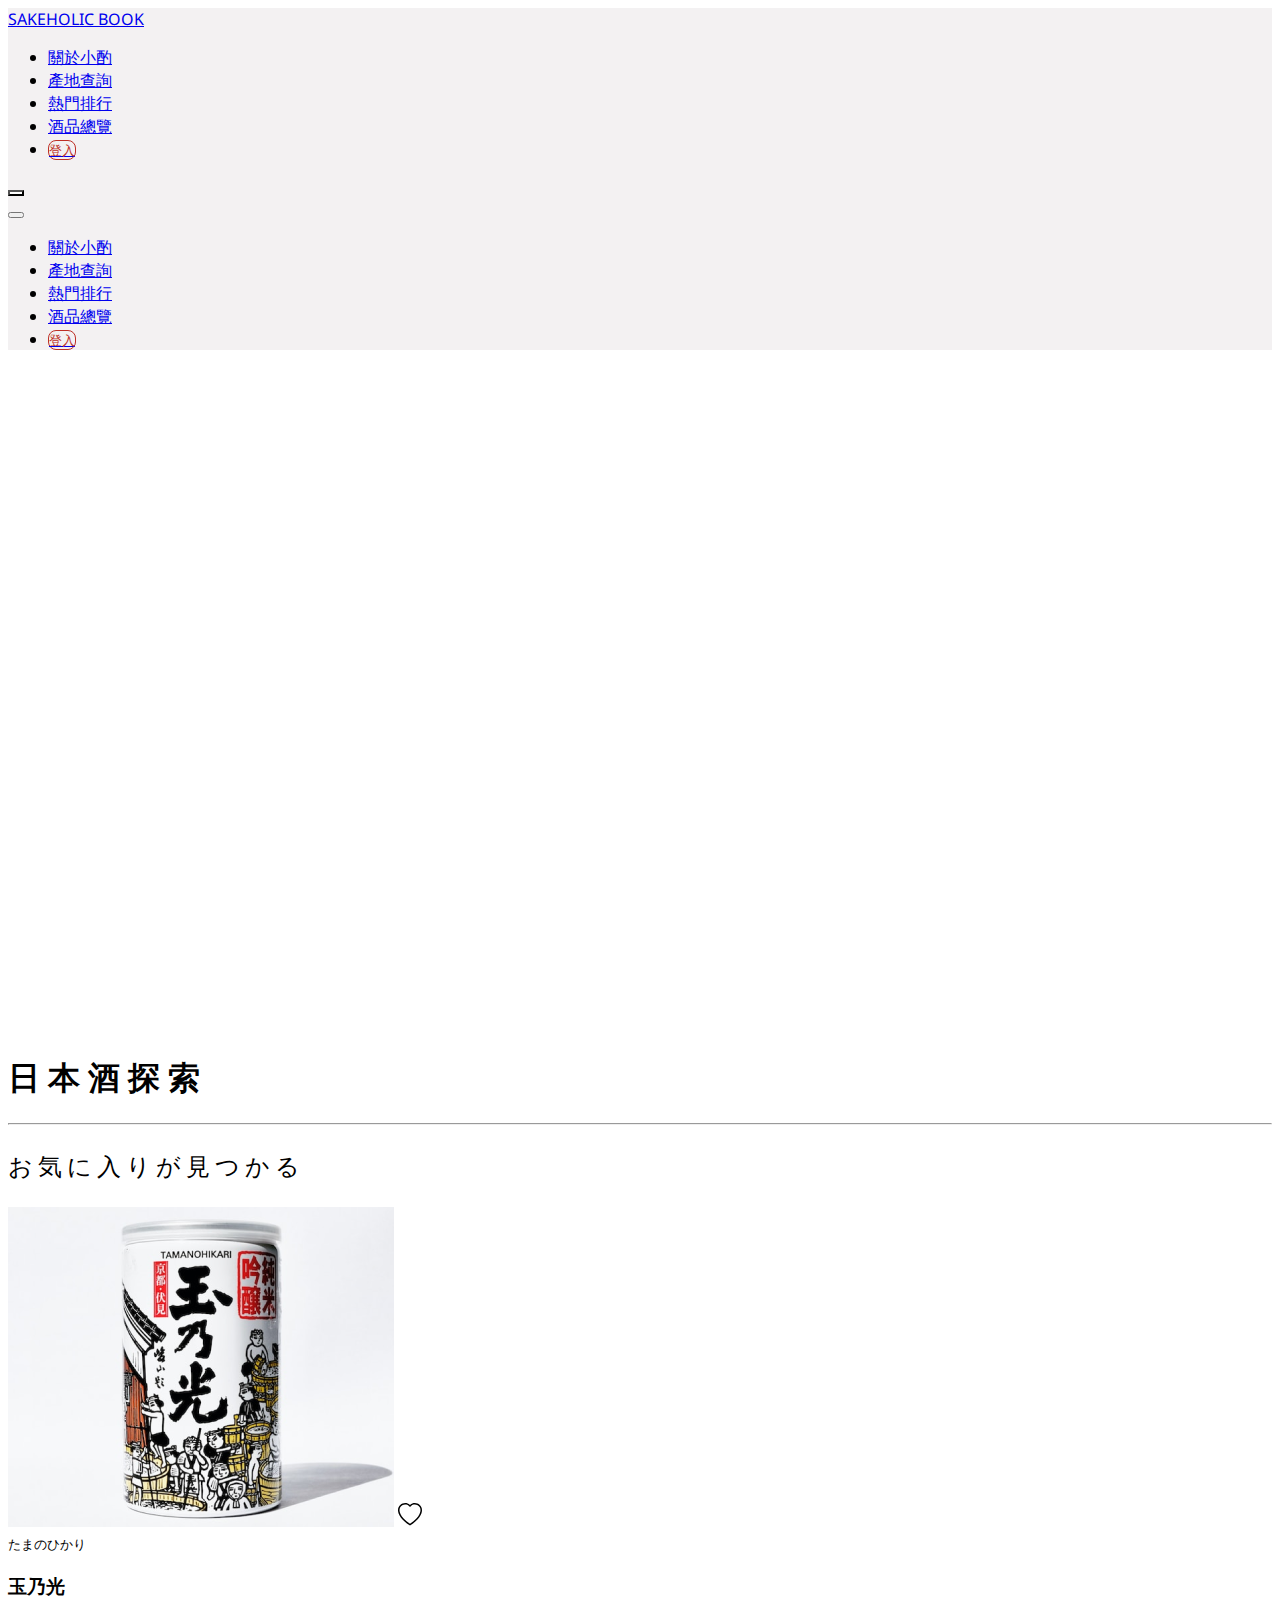
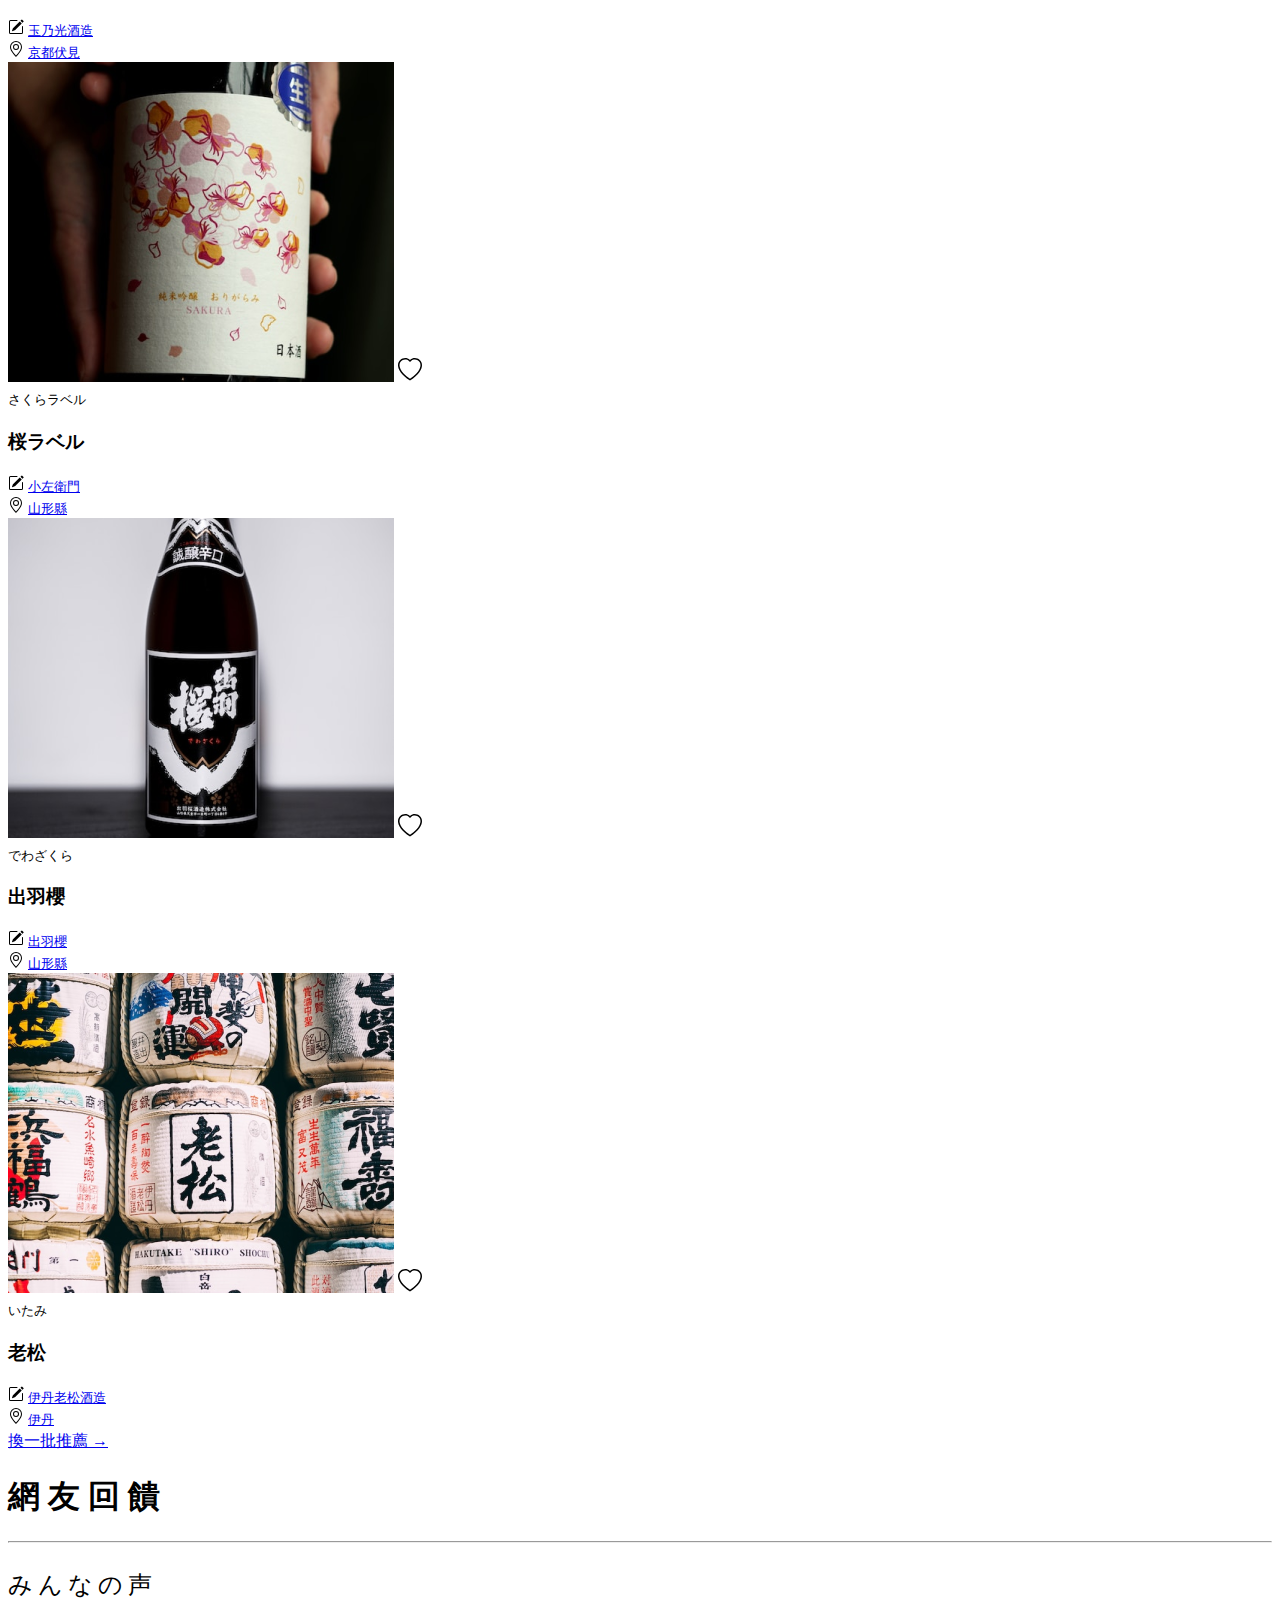
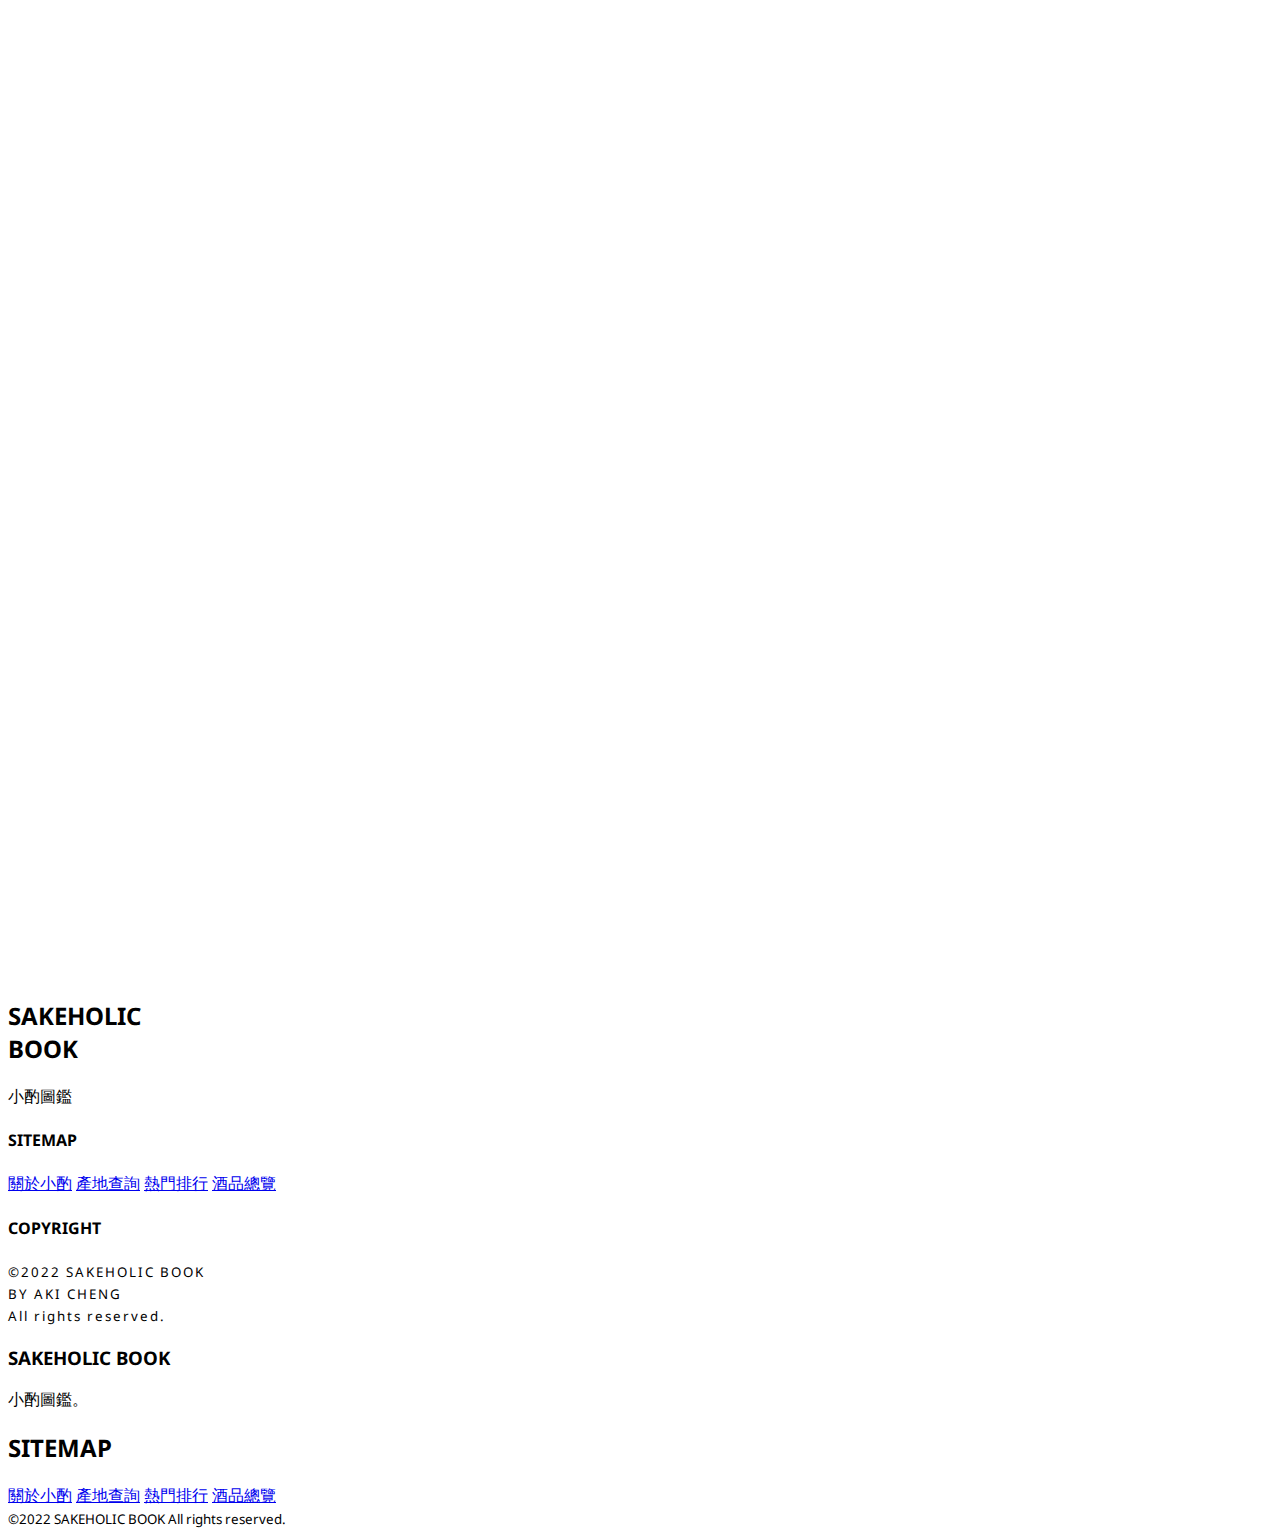
==== commit 9460d119: "add new page (search), and finish search map and section1" ====
--- a/html/index.html
+++ b/html/index.html
@@ -22,13 +22,16 @@
                 <div class="d-none d-sm-block">
                     <ul class="nav justify-content-end">
                         <li class="nav-item mx-3 my-2">
-                            <a class="nav-link text-dark p-0" href="#">關於小酌</a>
-                        </li>
-                        <li class="nav-item mx-3 my-2">
-                            <a class="nav-link text-dark p-0" href="#">找日本酒</a>
-                        </li>
-                        <li class="nav-item mx-3 my-2">
-                            <a class="nav-link text-dark p-0" href="#">會員專區</a>
+                            <a class="nav-link text-dark p-0" href="../html/about.html">關於小酌</a>
+                        </li>
+                        <li class="nav-item mx-3 my-2">
+                            <a class="nav-link text-dark p-0" href="../html/search.html">產地查詢</a>
+                        </li>
+                        <li class="nav-item mx-3 my-2">
+                            <a class="nav-link text-dark p-0" href="#">熱門排行</a>
+                        </li>
+                        <li class="nav-item mx-3 my-2">
+                            <a class="nav-link text-dark p-0" href="#">酒品總覽</a>
                         </li>
                         <li class="nav-item mx-3 my-2">
                             <a class="text-decoration-none" href="../html/login.html">
@@ -48,13 +51,16 @@
                         <div class="offcanvas-body d-flex justify-content-center">
                             <ul class="nav d-flex flex-column justify-content-evenly text-center">
                                 <li class="nav-item mx-3 my-2">
-                                    <a class="nav-link text-dark p-0 fs-2" href="#">關於小酌</a>
-                                </li>
-                                <li class="nav-item mx-3 my-2">
-                                    <a class="nav-link text-dark p-0 fs-2" href="#">找日本酒</a>
-                                </li>
-                                <li class="nav-item mx-3 my-2">
-                                    <a class="nav-link text-dark p-0 fs-2" href="#">會員專區</a>
+                                    <a class="nav-link text-dark p-0 fs-2" href="./about.html">關於小酌</a>
+                                </li>
+                                <li class="nav-item mx-3 my-2">
+                                    <a class="nav-link text-dark p-0 fs-2" href="../html/search.html">產地查詢</a>
+                                </li>
+                                <li class="nav-item mx-3 my-2">
+                                    <a class="nav-link text-dark p-0 fs-2" href="#">熱門排行</a>
+                                </li>
+                                <li class="nav-item mx-3 my-2">
+                                    <a class="nav-link text-dark p-0 fs-2" href="#">酒品總覽</a>
                                 </li>
                                 <li class="nav-item mx-3 my-2">
                                     <a class="text-decoration-none" href="../html/login.html">
@@ -267,9 +273,10 @@
                 </div>
                 <div class="d-flex flex-column justify-content-center align-items-center">
                     <h4 class="mb-3">SITEMAP</h4>
-                    <a href="#" class="my-2 text-decoration-none text-white fs-5">關於小酌</a>
-                    <a href="#" class="my-2 text-decoration-none text-white fs-5">找日本酒</a>
-                    <a href="#" class="my-2 text-decoration-none text-white fs-5">會員專區</a>
+                    <a href="./about.html" class="my-2 text-decoration-none text-white fs-5">關於小酌</a>
+                    <a href="#" class="my-2 text-decoration-none text-white fs-5">產地查詢</a>
+                    <a href="#" class="my-2 text-decoration-none text-white fs-5">熱門排行</a>
+                    <a href="#" class="fs-5 mb-3 text-white text-decoration-none">酒品總覽</a>
                 </div>
                 <div>
                     <h4 class="mb-3">COPYRIGHT</h4>
@@ -286,9 +293,10 @@
             </div>
             <div class="d-flex flex-column align-items-center my-4">
                 <h2 class="mb-3">SITEMAP</h2>
-                <a href="#" class="fs-5 mb-3 text-white text-decoration-none">關於小酌</a>
-                <a href="#" class="fs-5 mb-3 text-white text-decoration-none">找日本酒</a>
-                <a href="#" class="fs-5 mb-3 text-white text-decoration-none">會員專區</a>
+                <a href="./about.html" class="fs-5 mb-3 text-white text-decoration-none">關於小酌</a>
+                <a href="#" class="fs-5 mb-3 text-white text-decoration-none">產地查詢</a>
+                <a href="#" class="fs-5 mb-3 text-white text-decoration-none">熱門排行</a>
+                <a href="#" class="fs-5 mb-3 text-white text-decoration-none">酒品總覽</a>
             </div>
             <small class="fw-light">©2022 SAKEHOLIC BOOK All rights reserved.</small>
         </div>
--- a/css/index.css
+++ b/css/index.css
@@ -96,7 +96,6 @@
 
 .slider {
     overflow-x: scroll;
-    white-space: nowrap;
 }
   
 .slide {
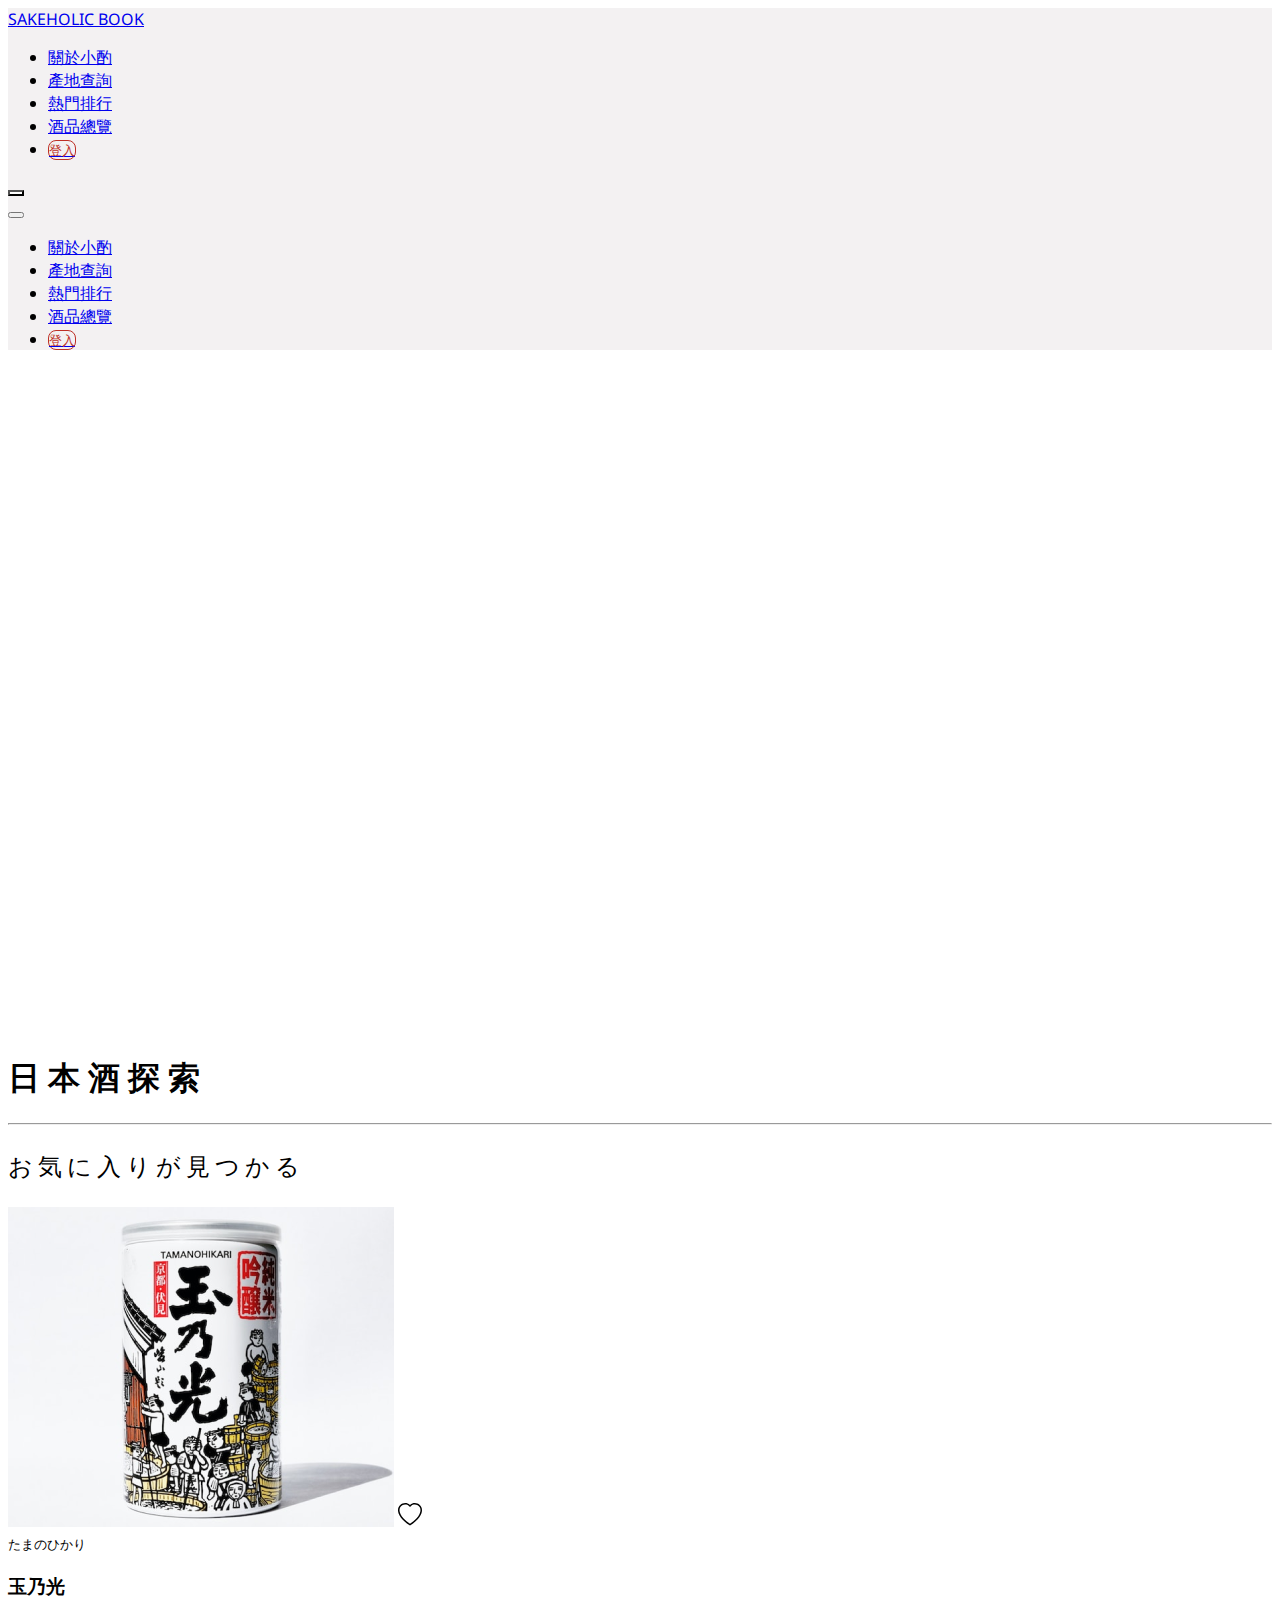
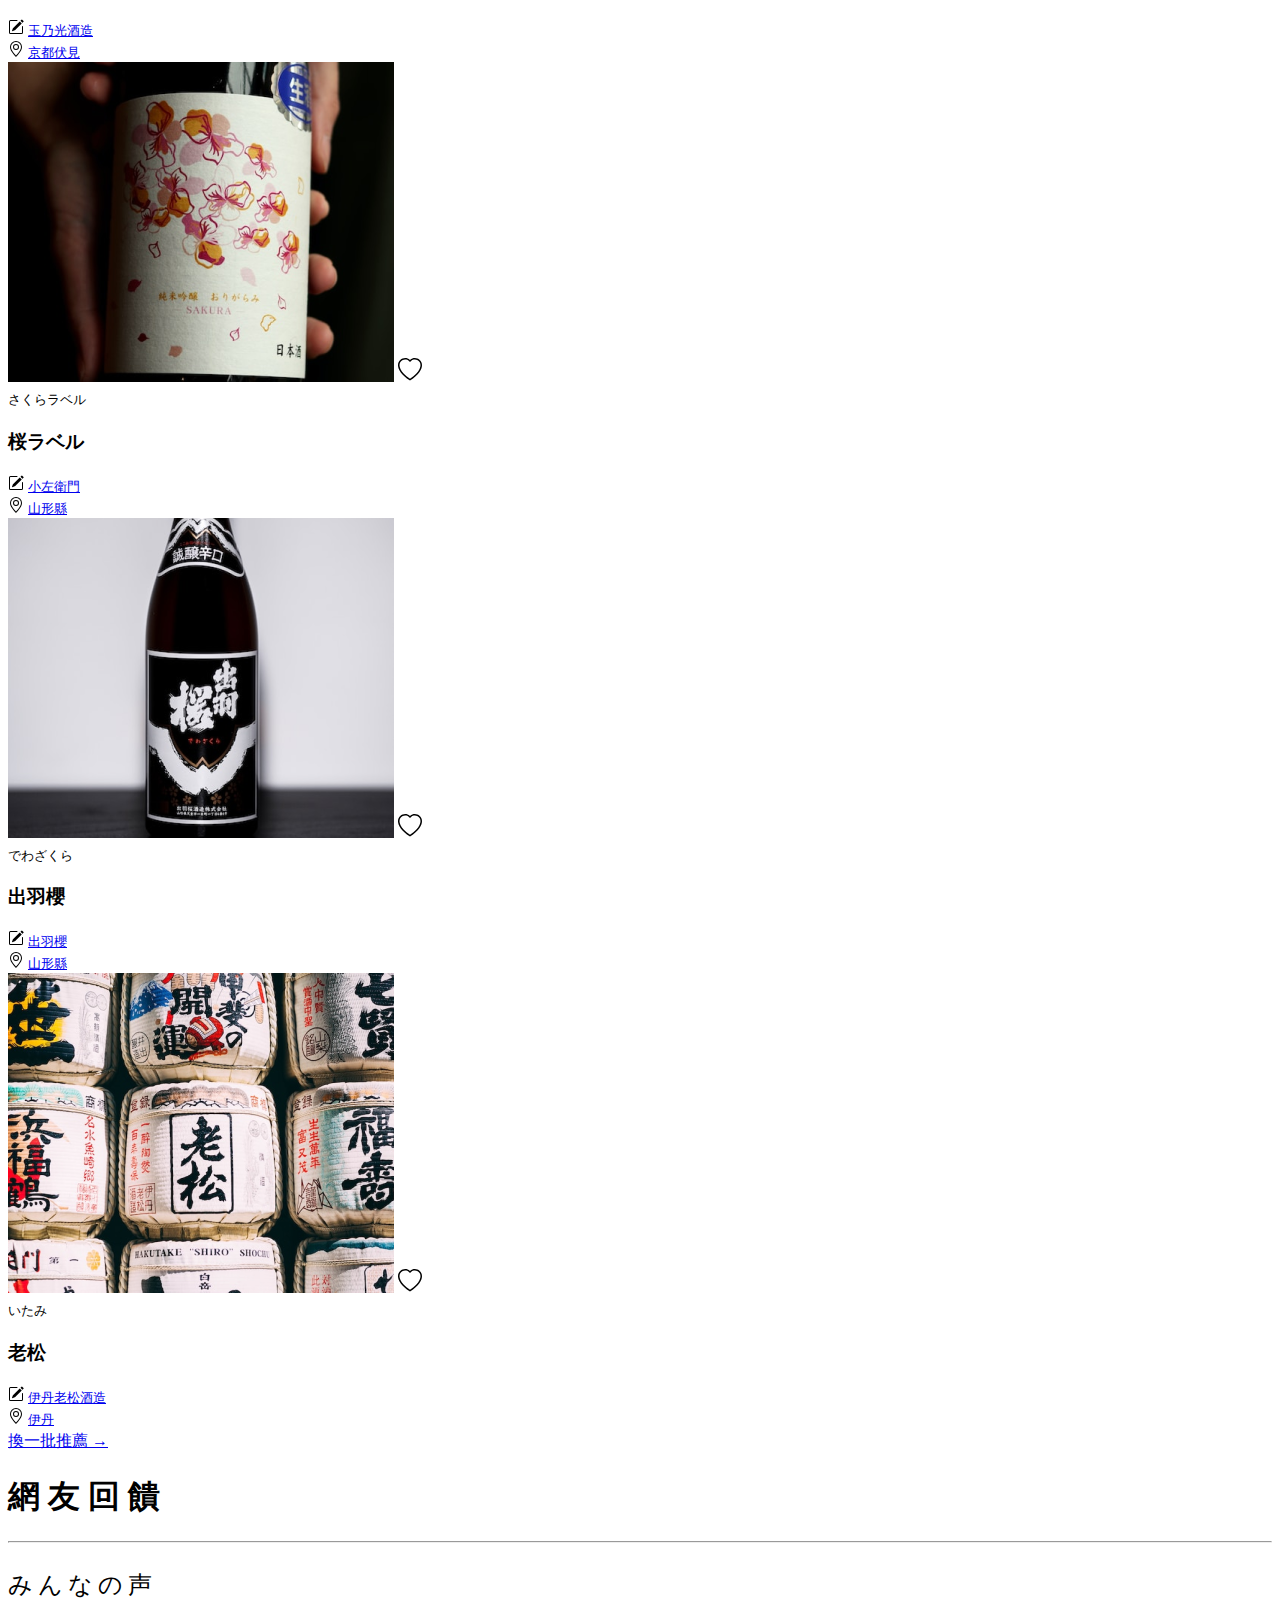
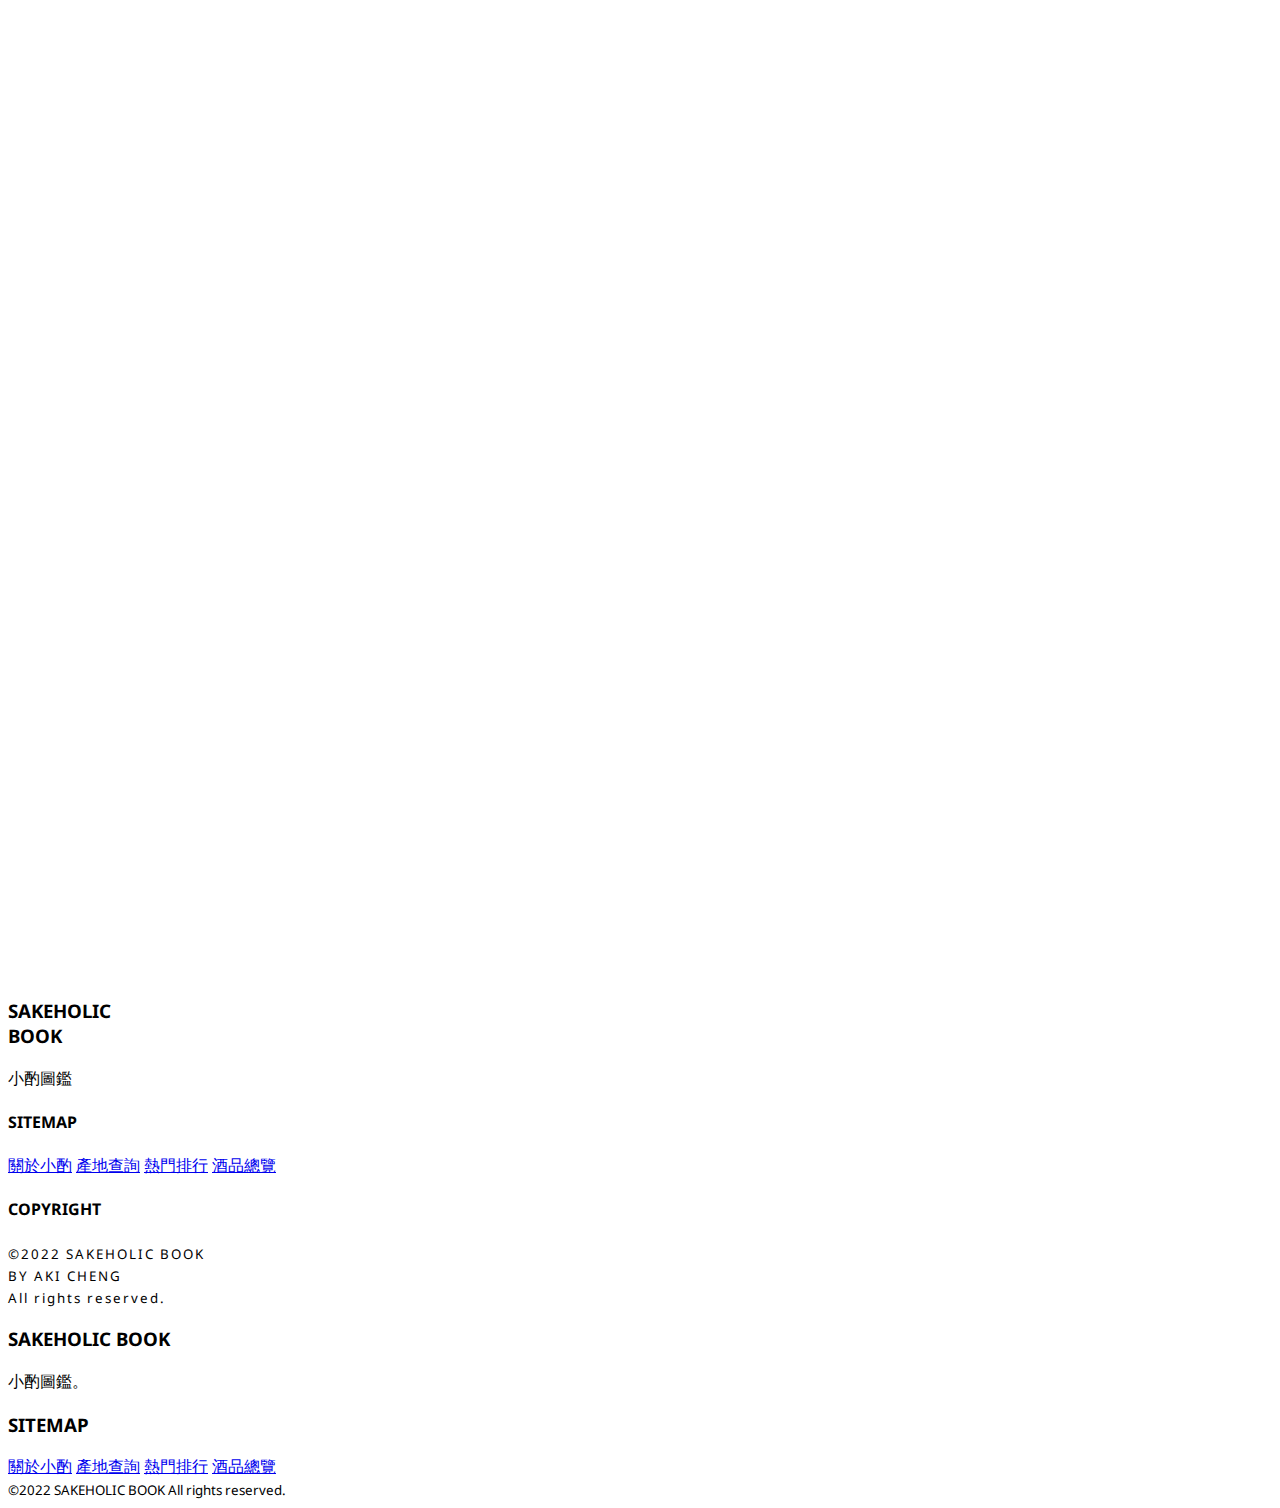
==== commit b443db51: "add new page (poular) and finish all search and all poular" ====
--- a/html/index.html
+++ b/html/index.html
@@ -28,7 +28,7 @@
                             <a class="nav-link text-dark p-0" href="../html/search.html">產地查詢</a>
                         </li>
                         <li class="nav-item mx-3 my-2">
-                            <a class="nav-link text-dark p-0" href="#">熱門排行</a>
+                            <a class="nav-link text-dark p-0" href="../html/popular.html">熱門排行</a>
                         </li>
                         <li class="nav-item mx-3 my-2">
                             <a class="nav-link text-dark p-0" href="#">酒品總覽</a>
@@ -57,7 +57,7 @@
                                     <a class="nav-link text-dark p-0 fs-2" href="../html/search.html">產地查詢</a>
                                 </li>
                                 <li class="nav-item mx-3 my-2">
-                                    <a class="nav-link text-dark p-0 fs-2" href="#">熱門排行</a>
+                                    <a class="nav-link text-dark p-0 fs-2" href="../html/popular.html">熱門排行</a>
                                 </li>
                                 <li class="nav-item mx-3 my-2">
                                     <a class="nav-link text-dark p-0 fs-2" href="#">酒品總覽</a>
@@ -268,14 +268,14 @@
         <div class="container p-0">
             <div class="d-flex flex-row justify-content-around fw-normal">
                 <div>
-                    <h2 class="fs-1 mb-3">SAKEHOLIC <br>BOOK</h2>
+                    <h3 class="fs-1 mb-3">SAKEHOLIC <br>BOOK</h3>
                     <p class="m-0 fs-5">小酌圖鑑</p>
                 </div>
                 <div class="d-flex flex-column justify-content-center align-items-center">
                     <h4 class="mb-3">SITEMAP</h4>
                     <a href="./about.html" class="my-2 text-decoration-none text-white fs-5">關於小酌</a>
-                    <a href="#" class="my-2 text-decoration-none text-white fs-5">產地查詢</a>
-                    <a href="#" class="my-2 text-decoration-none text-white fs-5">熱門排行</a>
+                    <a href="./search.html" class="my-2 text-decoration-none text-white fs-5">產地查詢</a>
+                    <a href="../html/popular.html" class="my-2 text-decoration-none text-white fs-5">熱門排行</a>
                     <a href="#" class="fs-5 mb-3 text-white text-decoration-none">酒品總覽</a>
                 </div>
                 <div>
@@ -292,10 +292,10 @@
                 <p class="fs-5 mb-0">小酌圖鑑。</p>
             </div>
             <div class="d-flex flex-column align-items-center my-4">
-                <h2 class="mb-3">SITEMAP</h2>
+                <h3 class="mb-3 h2">SITEMAP</h3>
                 <a href="./about.html" class="fs-5 mb-3 text-white text-decoration-none">關於小酌</a>
-                <a href="#" class="fs-5 mb-3 text-white text-decoration-none">產地查詢</a>
-                <a href="#" class="fs-5 mb-3 text-white text-decoration-none">熱門排行</a>
+                <a href="./search.html" class="fs-5 mb-3 text-white text-decoration-none">產地查詢</a>
+                <a href="../html/popular.html" class="fs-5 mb-3 text-white text-decoration-none">熱門排行</a>
                 <a href="#" class="fs-5 mb-3 text-white text-decoration-none">酒品總覽</a>
             </div>
             <small class="fw-light">©2022 SAKEHOLIC BOOK All rights reserved.</small>
